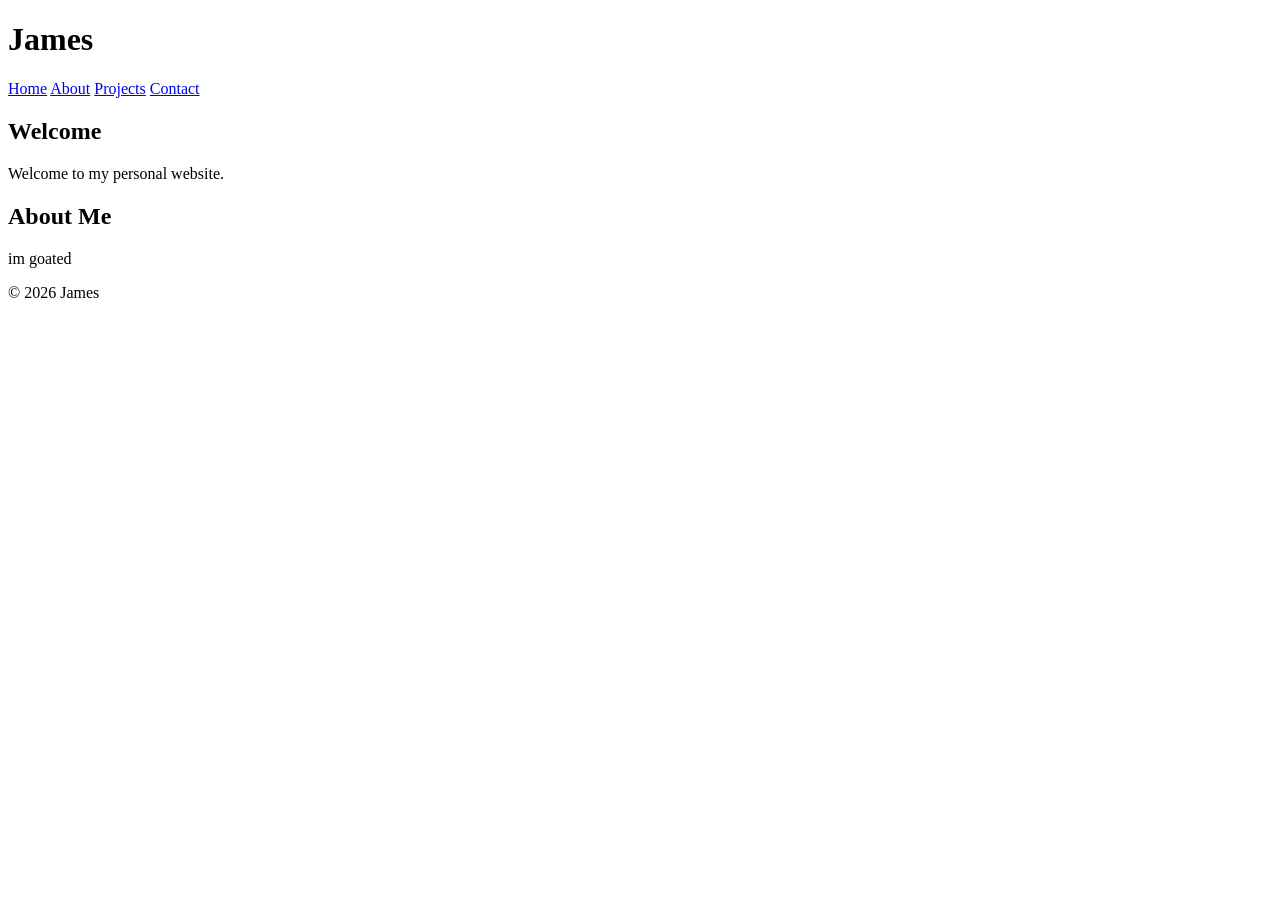
==== index.html @ 780373f9 "Create index.html for personal website" ====
<!DOCTYPE html>
<html lang="en">

<head>
    <meta charset="UTF-8">
    <meta name="viewport" content="width=device-width, initial-scale=1.0">
    <title>James | Personal Website</title>
</head>

<body>

    <header>
        <h1>James</h1>

        <nav>
            <a href="index.html">Home</a>
            <a href="about.html">About</a>
            <a href="projects.html">Projects</a>
            <a href="contact.html">Contact</a>
        </nav>
    </header>

    <main>
        <section>
            <h2>Welcome</h2>
            <p>Welcome to my personal website.</p>
        </section>

        <section>
            <h2>About Me</h2>
            <p>im goated</p>
        </section>
    </main>

    <footer>
        <p>&copy; 2026 James</p>
    </footer>

</body>

</html>
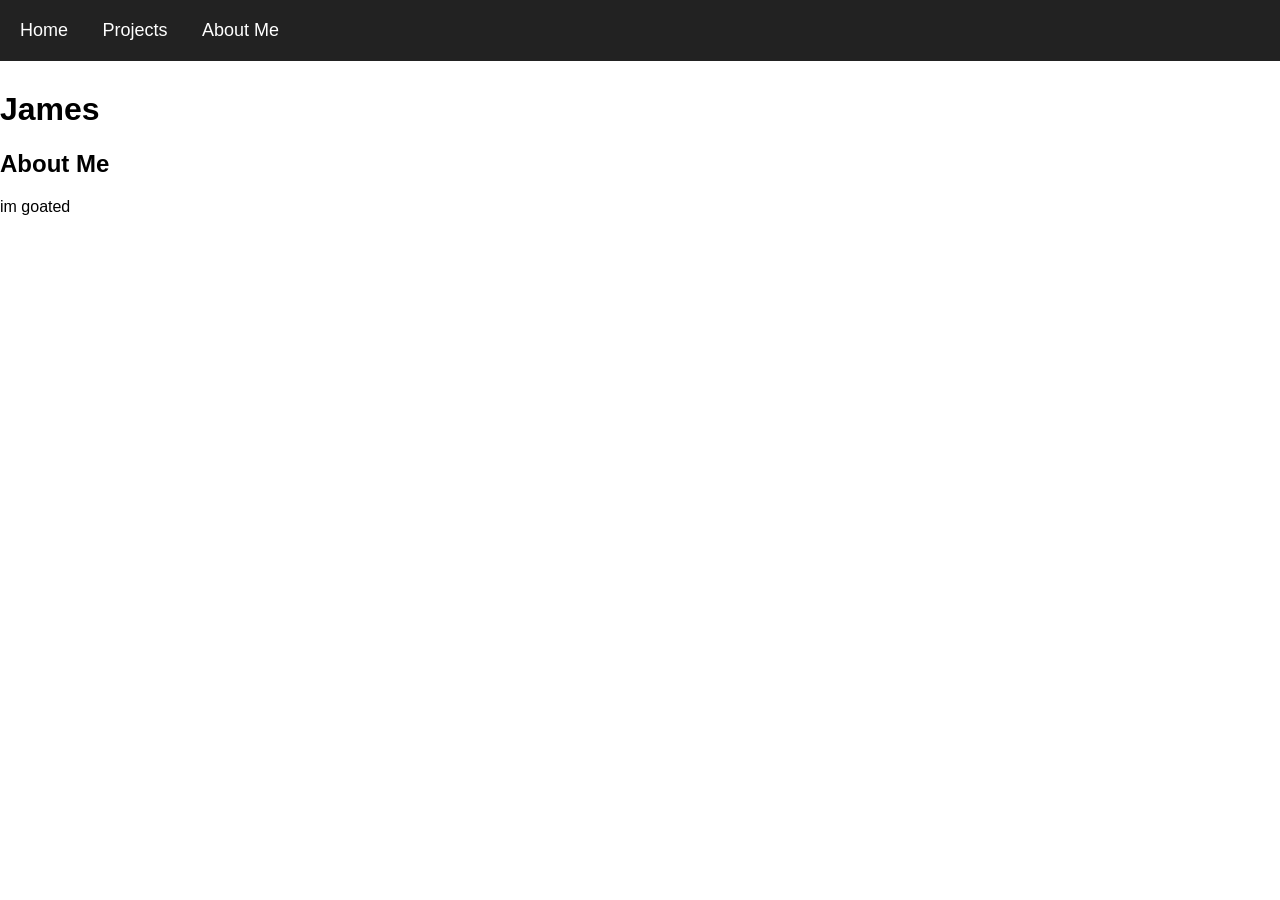
==== commit 3875dd86: "Refactor navigation and header in index.html Removed duplicate navigation bar and updated header str" ====
--- a/index.html
+++ b/index.html
@@ -5,36 +5,54 @@
     <meta charset="UTF-8">
     <meta name="viewport" content="width=device-width, initial-scale=1.0">
     <title>James | Personal Website</title>
+
+    <style>
+        body {
+            margin: 0;
+            padding-top: 70px;
+            font-family: Arial, sans-serif;
+        }
+
+        /* Navigation Bar */
+        nav {
+            position: fixed;
+            top: 0;
+            left: 0;
+            width: 100%;
+            background-color: #222;
+            padding: 20px;
+            z-index: 1000;
+        }
+
+        nav a {
+            color: white;
+            text-decoration: none;
+            margin-right: 30px;
+            font-size: 18px;
+        }
+
+        nav a:hover {
+            text-decoration: underline;
+        }
+    </style>
 </head>
 
 <body>
 
-    <header>
+    <!-- Navigation -->
+    <nav>
+        <a href="index.html">Home</a>
+        <a href="projects.html">Projects</a>
+        <a href="about.html">About Me</a>
+    </nav>
+
+    <!-- Homepage Content -->
+    <main>
         <h1>James</h1>
 
-        <nav>
-            <a href="index.html">Home</a>
-            <a href="about.html">About</a>
-            <a href="projects.html">Projects</a>
-            <a href="contact.html">Contact</a>
-        </nav>
-    </header>
-
-    <main>
-        <section>
-            <h2>Welcome</h2>
-            <p>Welcome to my personal website.</p>
-        </section>
-
-        <section>
-            <h2>About Me</h2>
-            <p>im goated</p>
-        </section>
+        <h2>About Me</h2>
+        <p>im goated</p>
     </main>
-
-    <footer>
-        <p>&copy; 2026 James</p>
-    </footer>
 
 </body>
 
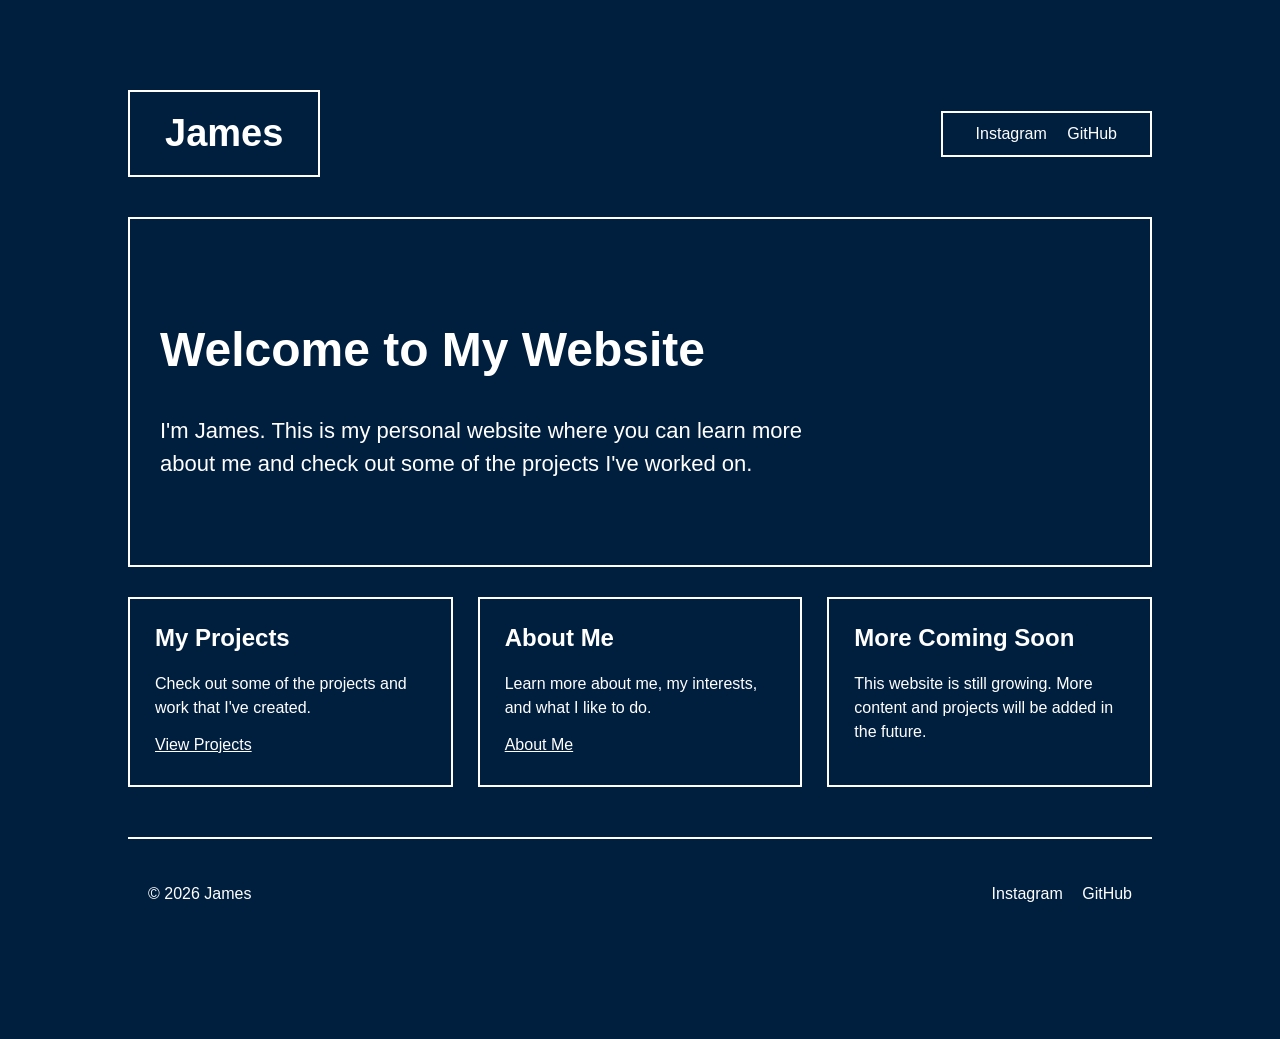
==== commit 44b480a7: "Update title and structure of index.html" ====
--- a/index.html
+++ b/index.html
@@ -4,55 +4,145 @@
 <head>
     <meta charset="UTF-8">
     <meta name="viewport" content="width=device-width, initial-scale=1.0">
-    <title>James | Personal Website</title>
 
-    <style>
-        body {
-            margin: 0;
-            padding-top: 70px;
-            font-family: Arial, sans-serif;
-        }
+    <title>James | Home</title>
 
-        /* Navigation Bar */
-        nav {
-            position: fixed;
-            top: 0;
-            left: 0;
-            width: 100%;
-            background-color: #222;
-            padding: 20px;
-            z-index: 1000;
-        }
+    <!-- CSS -->
+    <link rel="stylesheet" href="style.css">
 
-        nav a {
-            color: white;
-            text-decoration: none;
-            margin-right: 30px;
-            font-size: 18px;
-        }
+    <!-- Navigation JavaScript -->
+    <script src="navigation.js" defer></script>
+</head>
 
-        nav a:hover {
-            text-decoration: underline;
-        }
-    </style>
-</head>
 
 <body>
 
-    <!-- Navigation -->
-    <nav>
-        <a href="index.html">Home</a>
-        <a href="projects.html">Projects</a>
-        <a href="about.html">About Me</a>
-    </nav>
+    <div class="page-container">
 
-    <!-- Homepage Content -->
-    <main>
-        <h1>James</h1>
+        <!-- ================= HEADER ================= -->
 
-        <h2>About Me</h2>
-        <p>im goated</p>
-    </main>
+        <header>
+
+            <div class="header-top">
+
+                <!-- Logo / Name -->
+                <div class="logo">
+                    James
+                </div>
+
+                <!-- Social Media -->
+                <div class="social-links">
+                    <a href="#">Instagram</a>
+                    <a href="#">GitHub</a>
+                </div>
+
+            </div>
+
+
+            <!-- Navigation is automatically added here by navigation.js -->
+            <div id="navigation"></div>
+
+        </header>
+
+
+        <!-- ================= MAIN CONTENT ================= -->
+
+        <main>
+
+            <!-- HERO SECTION -->
+
+            <section class="hero">
+
+                <h1>Welcome to My Website</h1>
+
+                <p>
+                    I'm James. This is my personal website where you can
+                    learn more about me and check out some of the projects
+                    I've worked on.
+                </p>
+
+            </section>
+
+
+            <!-- ================= TEASERS ================= -->
+
+            <section class="teasers">
+
+
+                <!-- PROJECTS -->
+
+                <div class="teaser">
+
+                    <h2>My Projects</h2>
+
+                    <p>
+                        Check out some of the projects and work that
+                        I've created.
+                    </p>
+
+                    <a href="projects.html">
+                        View Projects
+                    </a>
+
+                </div>
+
+
+                <!-- ABOUT ME -->
+
+                <div class="teaser">
+
+                    <h2>About Me</h2>
+
+                    <p>
+                        Learn more about me, my interests, and what
+                        I like to do.
+                    </p>
+
+                    <a href="about.html">
+                        About Me
+                    </a>
+
+                </div>
+
+
+                <!-- MORE -->
+
+                <div class="teaser">
+
+                    <h2>More Coming Soon</h2>
+
+                    <p>
+                        This website is still growing. More content
+                        and projects will be added in the future.
+                    </p>
+
+                </div>
+
+
+            </section>
+
+        </main>
+
+
+        <!-- ================= FOOTER ================= -->
+
+        <footer>
+
+            <p>
+                &copy; 2026 James
+            </p>
+
+            <div class="footer-socials">
+
+                <a href="#">Instagram</a>
+
+                <a href="#">GitHub</a>
+
+            </div>
+
+        </footer>
+
+    </div>
 
 </body>
 
--- a/style.css
+++ b/style.css
@@ -0,0 +1,214 @@
+/* General page setup */
+* {
+    box-sizing: border-box;
+}
+
+html {
+    scroll-behavior: smooth;
+}
+
+body {
+    margin: 0;
+    font-family: Arial, Helvetica, sans-serif;
+    background-color: #001f3f;
+    color: white;
+}
+
+/* Main website container - 10% from each edge */
+.page-container {
+    margin: 10vh 10vw;
+    width: 80vw;
+}
+
+/* ---------------- HEADER ---------------- */
+
+header {
+    margin-bottom: 40px;
+}
+
+/* Top row containing logo and social links */
+.header-top {
+    display: flex;
+    justify-content: space-between;
+    align-items: center;
+    gap: 30px;
+    margin-bottom: 15px;
+}
+
+.logo {
+    border: 2px solid white;
+    padding: 20px 35px;
+    font-size: 38px;
+    font-weight: bold;
+}
+
+.social-links {
+    border: 2px solid white;
+    padding: 12px 25px;
+}
+
+.social-links a {
+    color: white;
+    text-decoration: none;
+    margin: 0 8px;
+}
+
+.social-links a:hover {
+    text-decoration: underline;
+}
+
+/* ---------------- NAVIGATION ---------------- */
+
+#navigation {
+    position: sticky;
+    top: 0;
+    z-index: 1000;
+}
+
+.primary-nav {
+    width: 100%;
+    border: 2px solid white;
+    background-color: #001f3f;
+
+    display: flex;
+    justify-content: center;
+    align-items: center;
+
+    padding: 14px;
+    gap: 50px;
+}
+
+.primary-nav a {
+    color: white;
+    text-decoration: none;
+    font-size: 18px;
+    font-weight: bold;
+}
+
+.primary-nav a:hover {
+    text-decoration: underline;
+}
+
+/* Highlights current page */
+.primary-nav a.active {
+    text-decoration: underline;
+}
+
+/* ---------------- HERO ---------------- */
+
+.hero {
+    min-height: 350px;
+    border: 2px solid white;
+
+    margin-top: 40px;
+    margin-bottom: 30px;
+
+    padding: 30px;
+
+    display: flex;
+    flex-direction: column;
+    justify-content: center;
+}
+
+.hero h1 {
+    font-size: 48px;
+    margin-bottom: 15px;
+}
+
+.hero p {
+    font-size: 22px;
+    max-width: 700px;
+    line-height: 1.5;
+}
+
+/* If you eventually add a hero image */
+.hero img {
+    width: 100%;
+    height: auto;
+    object-fit: cover;
+}
+
+/* ---------------- TEASER SECTIONS ---------------- */
+
+.teasers {
+    display: grid;
+    grid-template-columns: repeat(3, 1fr);
+    gap: 25px;
+    margin-bottom: 50px;
+}
+
+.teaser {
+    border: 2px solid white;
+    padding: 25px;
+    min-height: 180px;
+}
+
+.teaser h2 {
+    margin-top: 0;
+}
+
+.teaser p {
+    line-height: 1.5;
+}
+
+.teaser a {
+    color: white;
+}
+
+/* ---------------- FOOTER ---------------- */
+
+footer {
+    border-top: 2px solid white;
+
+    display: flex;
+    justify-content: space-between;
+    align-items: center;
+
+    padding: 30px 20px;
+    margin-top: 40px;
+}
+
+.footer-socials a {
+    color: white;
+    text-decoration: none;
+    margin-left: 15px;
+}
+
+.footer-socials a:hover {
+    text-decoration: underline;
+}
+
+/* ---------------- MOBILE ---------------- */
+
+@media (max-width: 768px) {
+
+    .page-container {
+        margin: 5vh 5vw;
+        width: 90vw;
+    }
+
+    .header-top {
+        flex-direction: column;
+        align-items: stretch;
+    }
+
+    .logo,
+    .social-links {
+        text-align: center;
+    }
+
+    .primary-nav {
+        gap: 20px;
+        flex-wrap: wrap;
+    }
+
+    .teasers {
+        grid-template-columns: 1fr;
+    }
+
+    footer {
+        flex-direction: column;
+        gap: 20px;
+        text-align: center;
+    }
+}
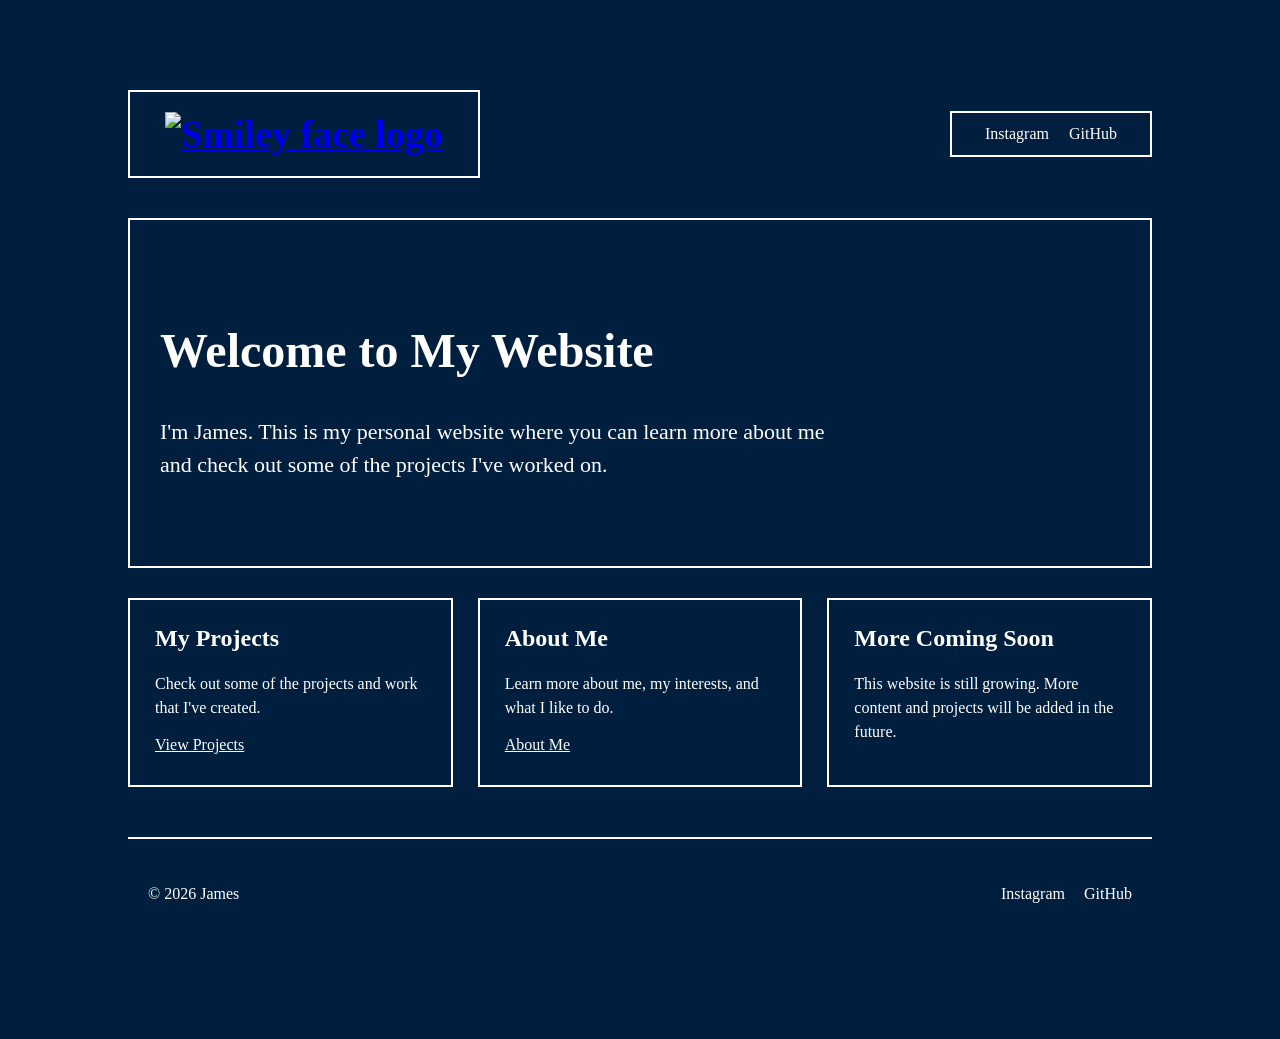
==== commit 4557a2db: "Replace logo text with image link" ====
--- a/index.html
+++ b/index.html
@@ -27,8 +27,10 @@
 
                 <!-- Logo / Name -->
                 <div class="logo">
-                    James
-                </div>
+    <a href="index.html">
+        <img src="images/smiley.png" alt="Smiley face logo">
+    </a>
+</div>
 
                 <!-- Social Media -->
                 <div class="social-links">
--- a/style.css
+++ b/style.css
@@ -9,7 +9,7 @@
 
 body {
     margin: 0;
-    font-family: Arial, Helvetica, sans-serif;
+    font-family:"Times New Roman", serif;
     background-color: #001f3f;
     color: white;
 }
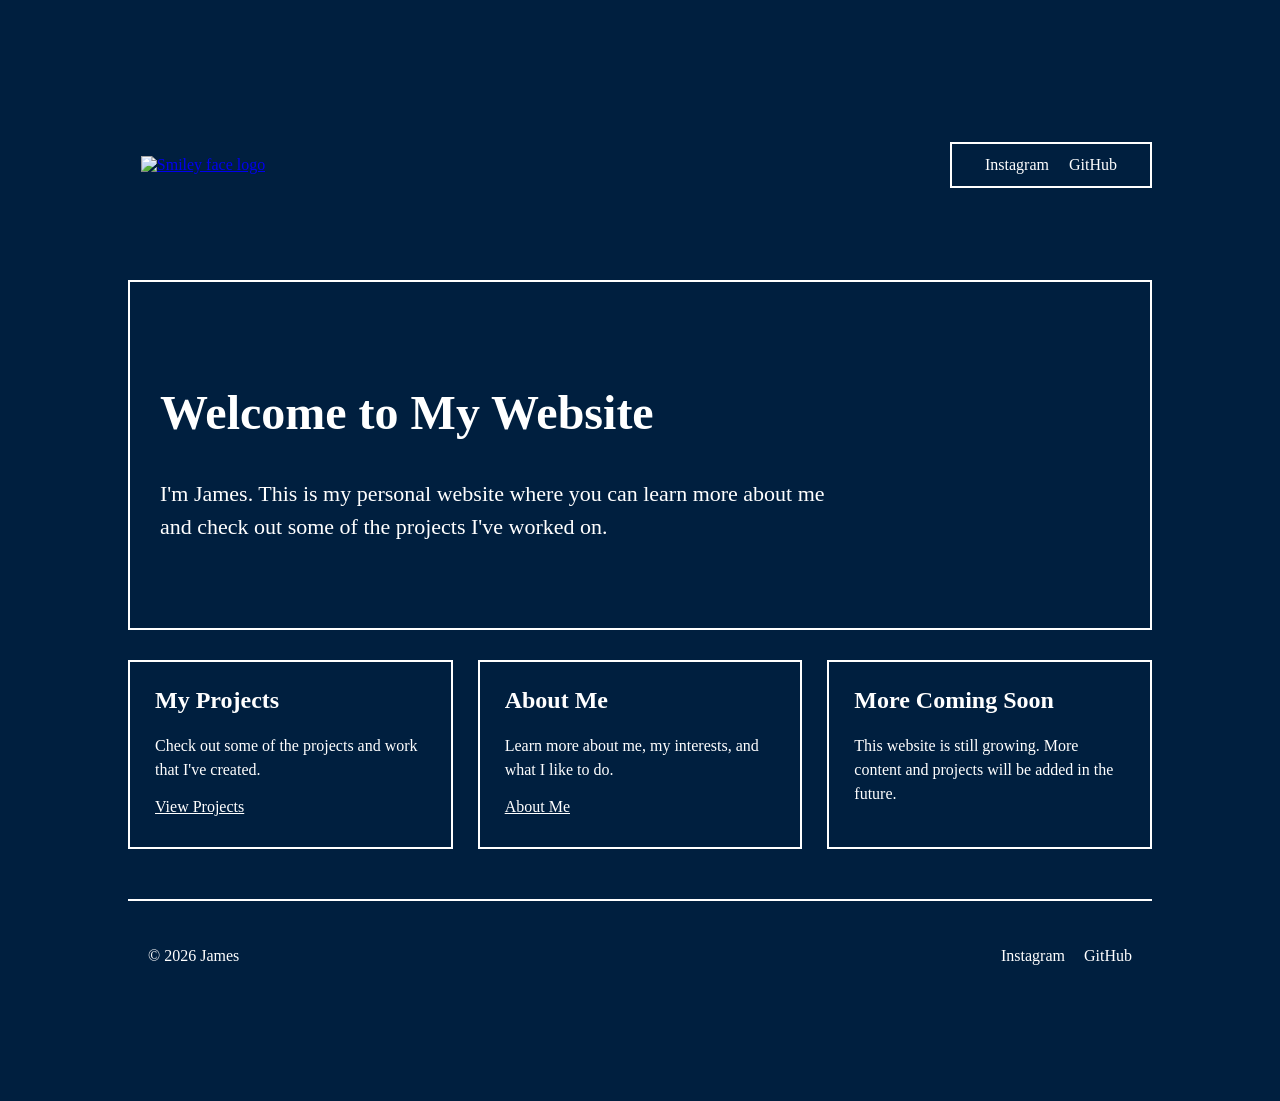
==== commit 3869df90: "Fix indentation for logo div in index.html" ====
--- a/index.html
+++ b/index.html
@@ -30,7 +30,7 @@
     <a href="index.html">
         <img src="images/smiley.png" alt="Smiley face logo">
     </a>
-</div>
+            </div>
 
                 <!-- Social Media -->
                 <div class="social-links">
--- a/style.css
+++ b/style.css
@@ -36,10 +36,19 @@
 }
 
 .logo {
-    border: 2px solid white;
-    padding: 20px 35px;
-    font-size: 38px;
-    font-weight: bold;
+    width: 150px;
+    height: 150px;
+
+    display: flex;
+    justify-content: center;
+    align-items: center;
+}
+
+.logo img {
+    width: 100%;
+    height: 100%;
+    object-fit: contain;
+    display: block;
 }
 
 .social-links {
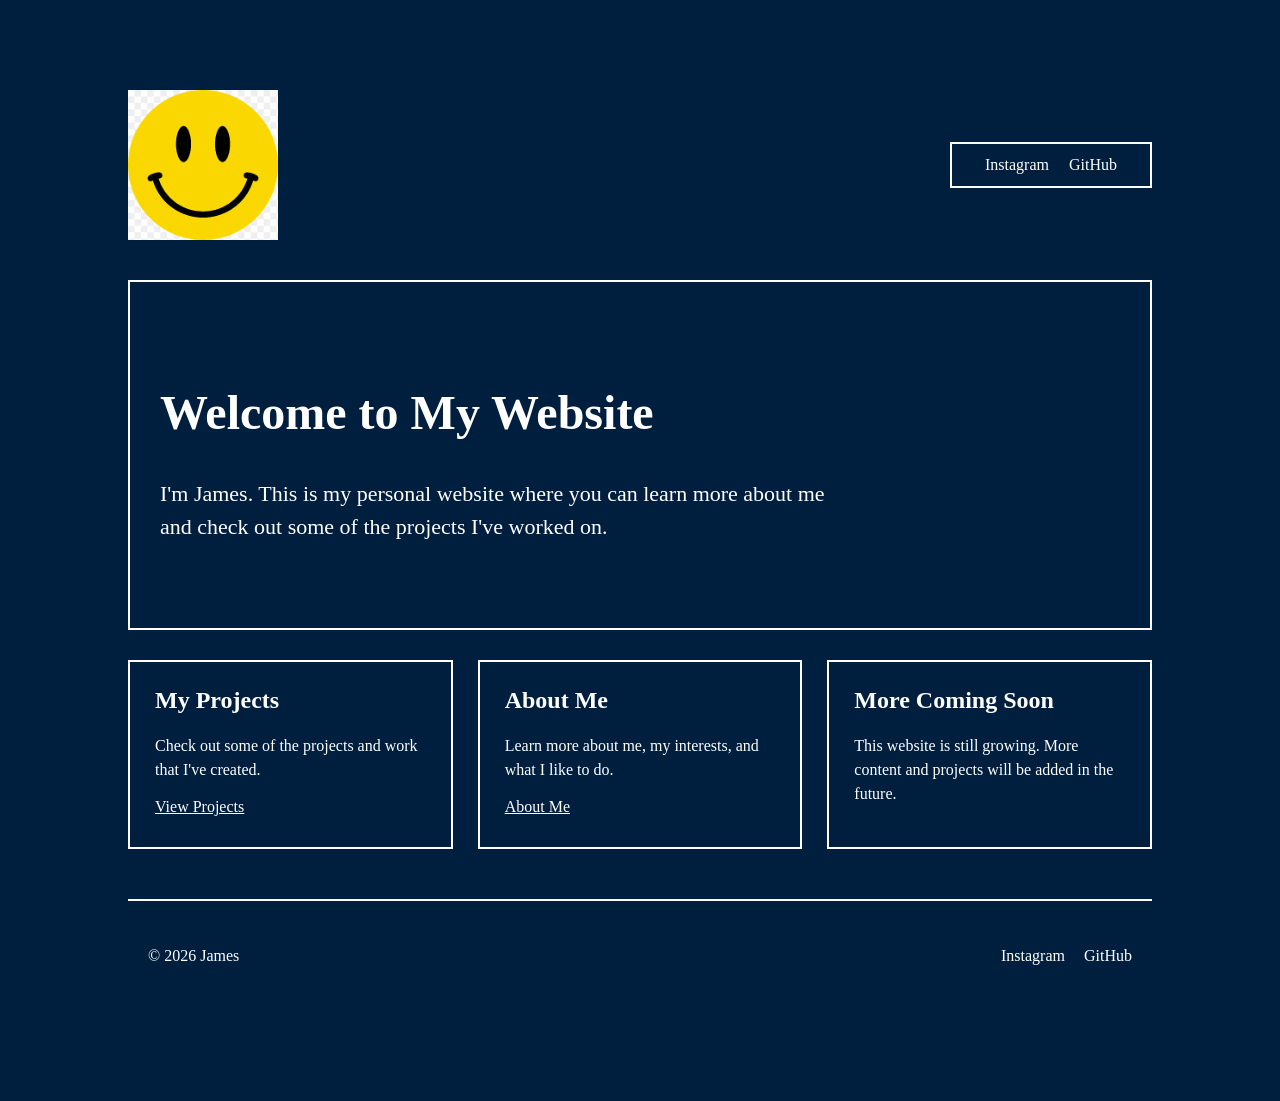
==== commit 6e5c7a56: "Update logo image source path in index.html" ====
--- a/index.html
+++ b/index.html
@@ -28,7 +28,7 @@
                 <!-- Logo / Name -->
                 <div class="logo">
     <a href="index.html">
-        <img src="images/smiley.png" alt="Smiley face logo">
+        <img src="smiley.png" alt="Smiley face logo">
     </a>
             </div>
 
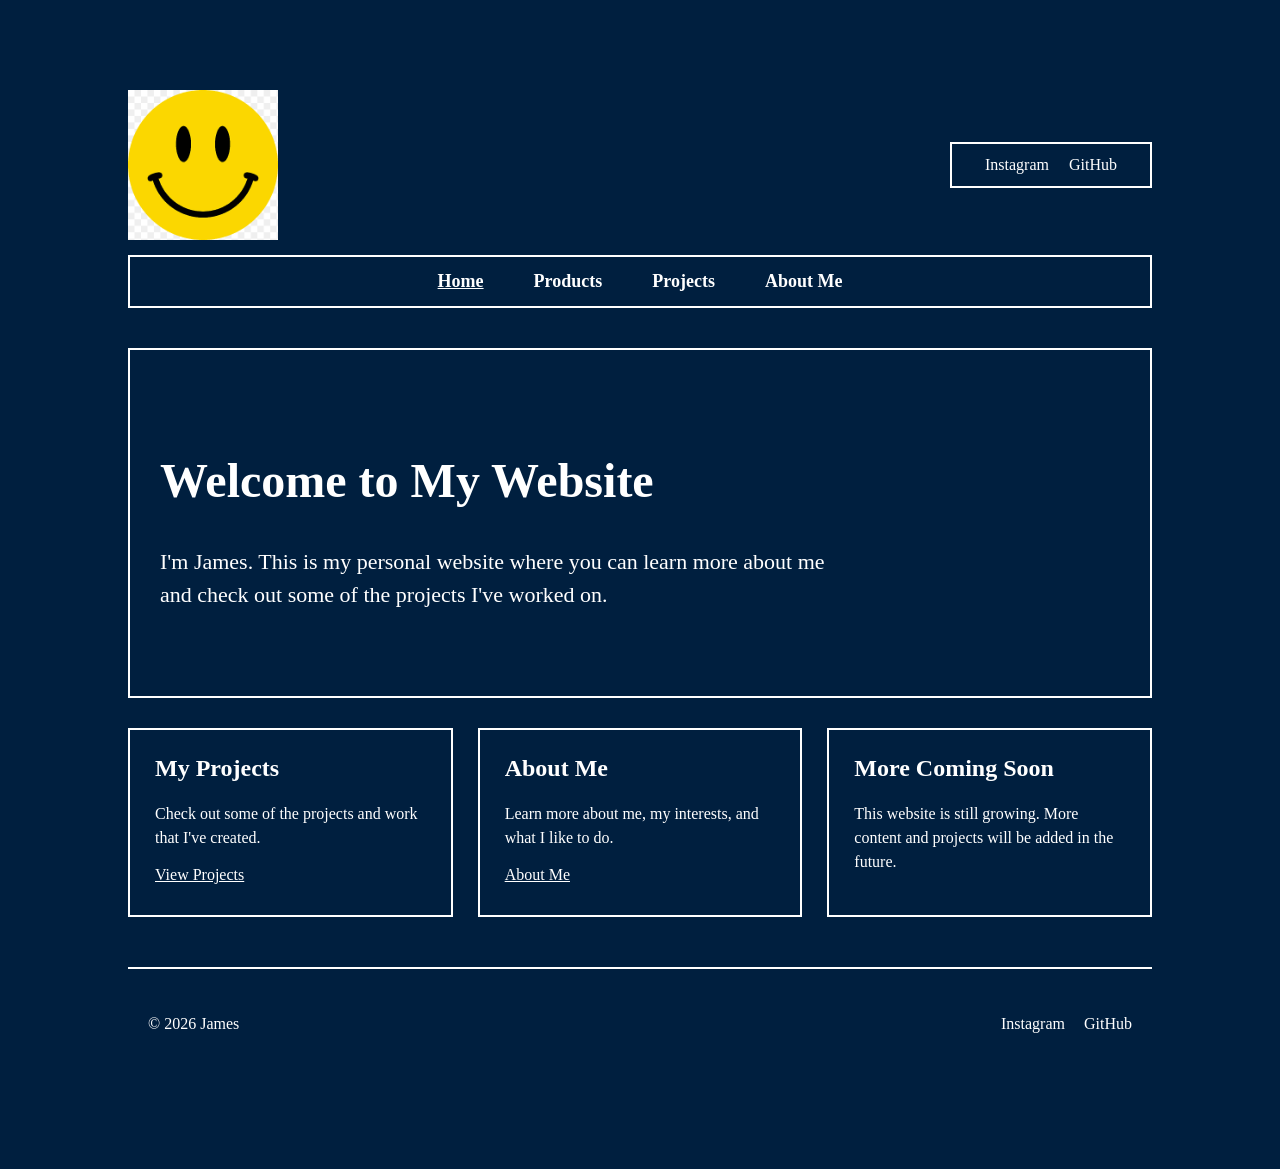
==== commit c7455817: "Replace navigation.js with nav.js in index.html" ====
--- a/index.html
+++ b/index.html
@@ -11,7 +11,7 @@
     <link rel="stylesheet" href="style.css">
 
     <!-- Navigation JavaScript -->
-    <script src="navigation.js" defer></script>
+    <script src="nav.js" defer></script>
 </head>
 
 
